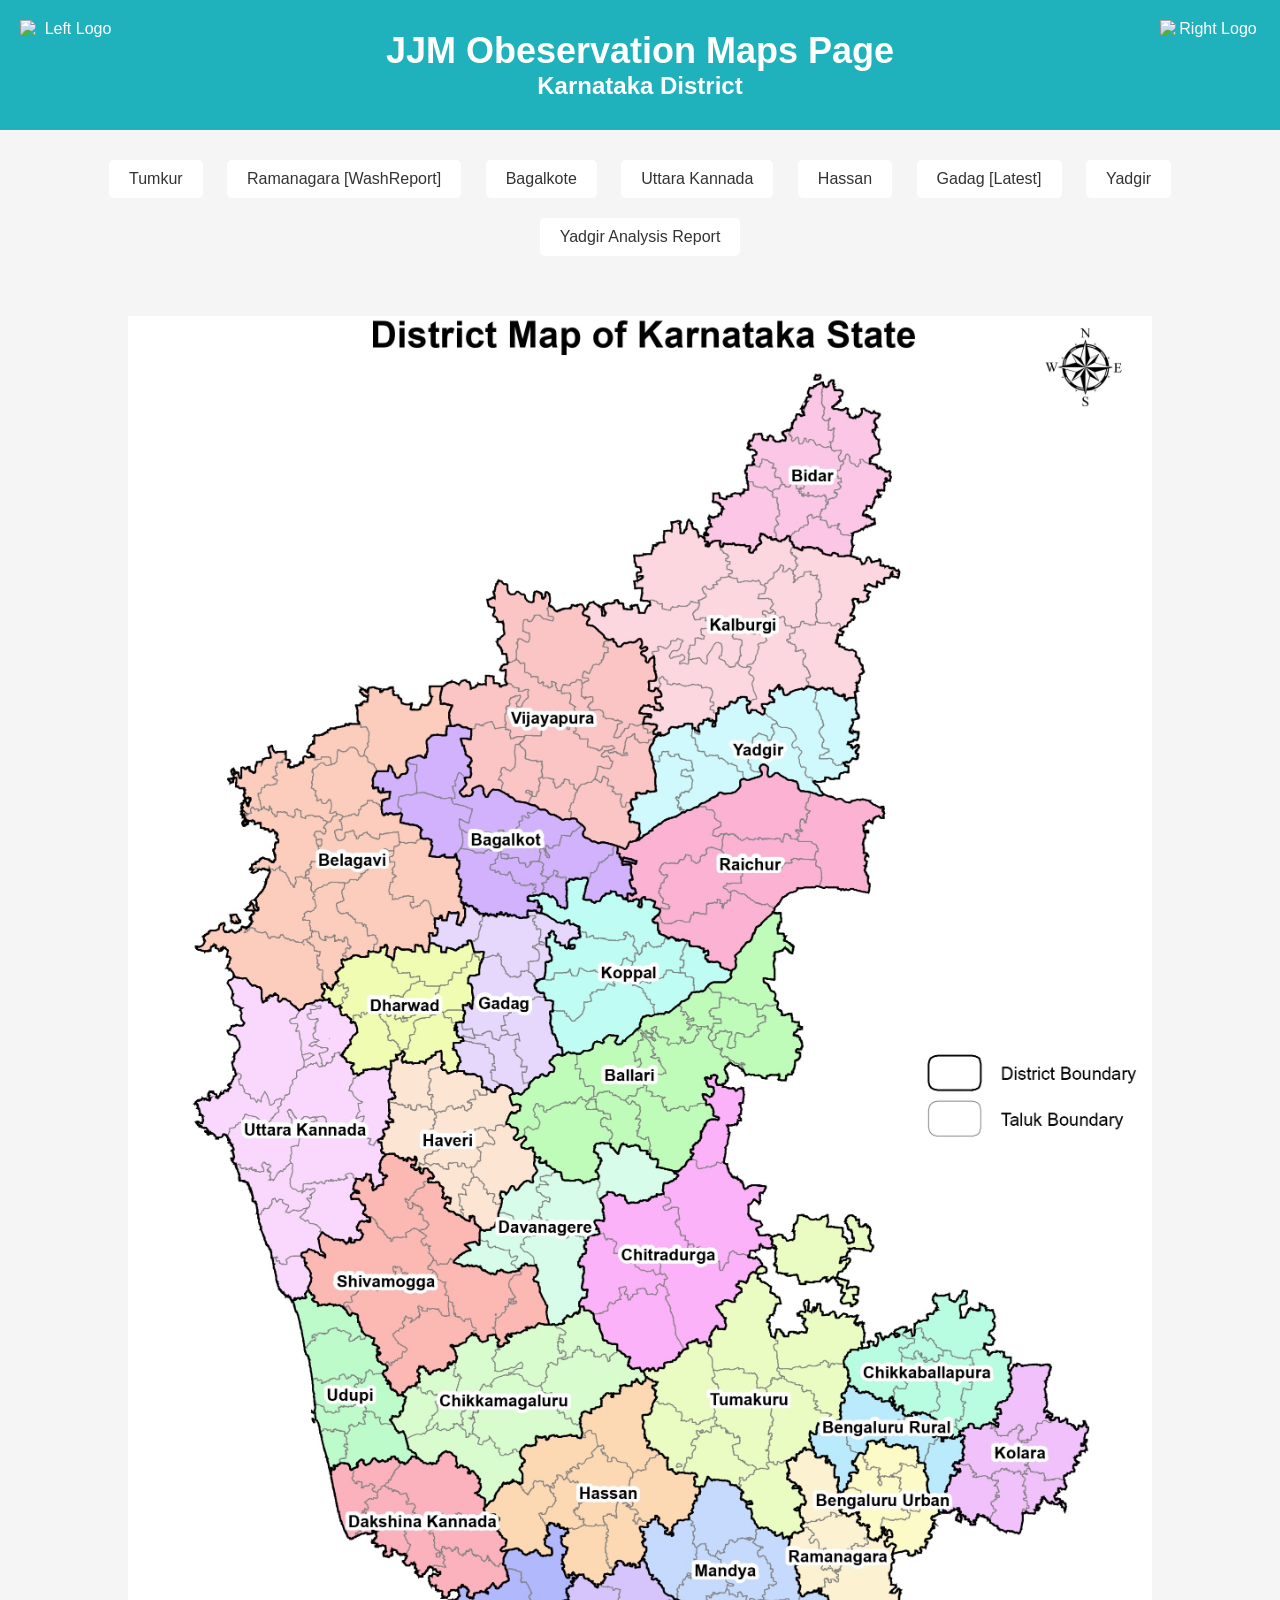
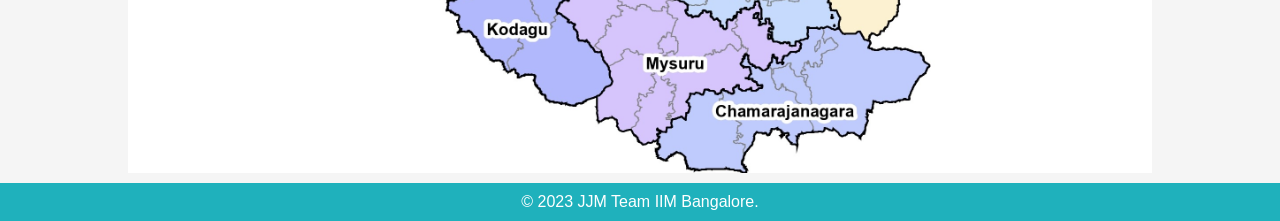
==== index.html @ 211b129e "jjm dashboard" ====
<!DOCTYPE html>
<html lang="en">
<head>
    <meta charset="UTF-8">
    <meta name="viewport" content="width=device-width, initial-scale=1.0">
    <title>JJM-Obeservation Maps Page</title>
    <style>
        body {
            font-family: Arial, sans-serif;
            background-color: #f5f5f5;
            margin: 0;
            padding: 0;
        }

        header {
            background-color: #1fb1bc;
            color: #fff;
            text-align: center;
            padding: 30px;
            position: relative;
        }

        h1 {
            font-size: 36px;
            margin: 0;
        }

        h2 {
            font-size: 24px;
            margin: 0;
        }

        .logo-left {
            position: absolute;
            top: 20px;
            left: 20px;
            width: 100px; /* Set a fixed width for the left logo */
            height: auto; /* Maintain aspect ratio */
        }

        .logo-right {
            position: absolute;
            top: 20px;
            right: 20px;
            width: 100px; /* Set a fixed width for the right logo */
            height: auto; /* Maintain aspect ratio */
        }

        .district-links {
            text-align: center;
            margin-top: 20px;
        }

        .district-links a {
            text-decoration: none;
            color: #333;
            background-color: #fff;
            padding: 10px 20px;
            border-radius: 5px;
            margin: 10px;
            display: inline-block;
            transition: background-color 0.3s ease, color 0.3s ease;
        }

        .district-links a:hover {
            background-color: #333;
            color: #fff;
        }

        .map-image {
            text-align: center;
            margin-top: 50px;
        }

        .map-image img {
            max-width: 80%; /* Adjust the percentage to your preference */
            height: auto;
            display: block; /* Ensure the image is displayed as a block element */
            margin: 0 auto; /* Center the image horizontally */
        }
        footer {
            background-color: #1fb1bc;
            color: #fff;
            text-align: center;
            padding: 10px 0;
            margin-top: 10px;
            position: relative;
            bottom: 0;
            width: 100%;
        }

    </style>
</head>
<body>
    <header>
        <img src="https://jaljeevanmission.gov.in//themes/edutheme/images/jjm_new_logo.svg" alt="Left Logo" class="logo-left">
        <h1>JJM Obeservation Maps Page</h1>
        <h2>Karnataka District</h2>
        <img src="https://www.iimb.ac.in/sites/default/files/inline-images/IIMB_50_YEARS_LOGO.png" alt="Right Logo" class="logo-right">
    </header>
    <div class="district-links">
        <a href="Tumkur.html" target="_blank">Tumkur</a>
        <a href="Ramanagar.html" target="_blank">Ramanagara [WashReport]</a>
        <a href="Bagalkote.html" target="_blank">Bagalkote</a>
        <a href="Uttara Kannada.html" target="_blank">Uttara Kannada</a>
        <a href="Hassan.html" target="_blank">Hassan</a>
        <a href="Gadag.html" target="_blank">Gadag [Latest]</a>
        <a href="Yadgir.html" target="_blank">Yadgir</a>
        <a href="https://yadgir-analysis.netlify.app/" target="_blank">Yadgir Analysis Report</a>
    </div>
    
    <!-- <div class="map-image">
        <img src="karnataka_districts.jpg" alt="Observation Map">
    </div> -->
    <div class="map-image">
        <!-- Define the image with a usemap attribute -->
        <img src="karnataka_districts.jpg" alt="Observation Map" usemap="#district-map">
        <!-- Define the image map -->
        <map name="district-map">
            <!-- Define clickable areas for each district -->
            <area shape="poly" coords="100,50,200,100,150,200,50,200,0,100" href="Tumkur.html" alt="Tumkur">
            <!-- Define more areas for other districts as needed -->
        </map>
    </div>
    <footer>
        &copy; 2023 JJM Team IIM Bangalore.
    </footer>
</body>
</html>
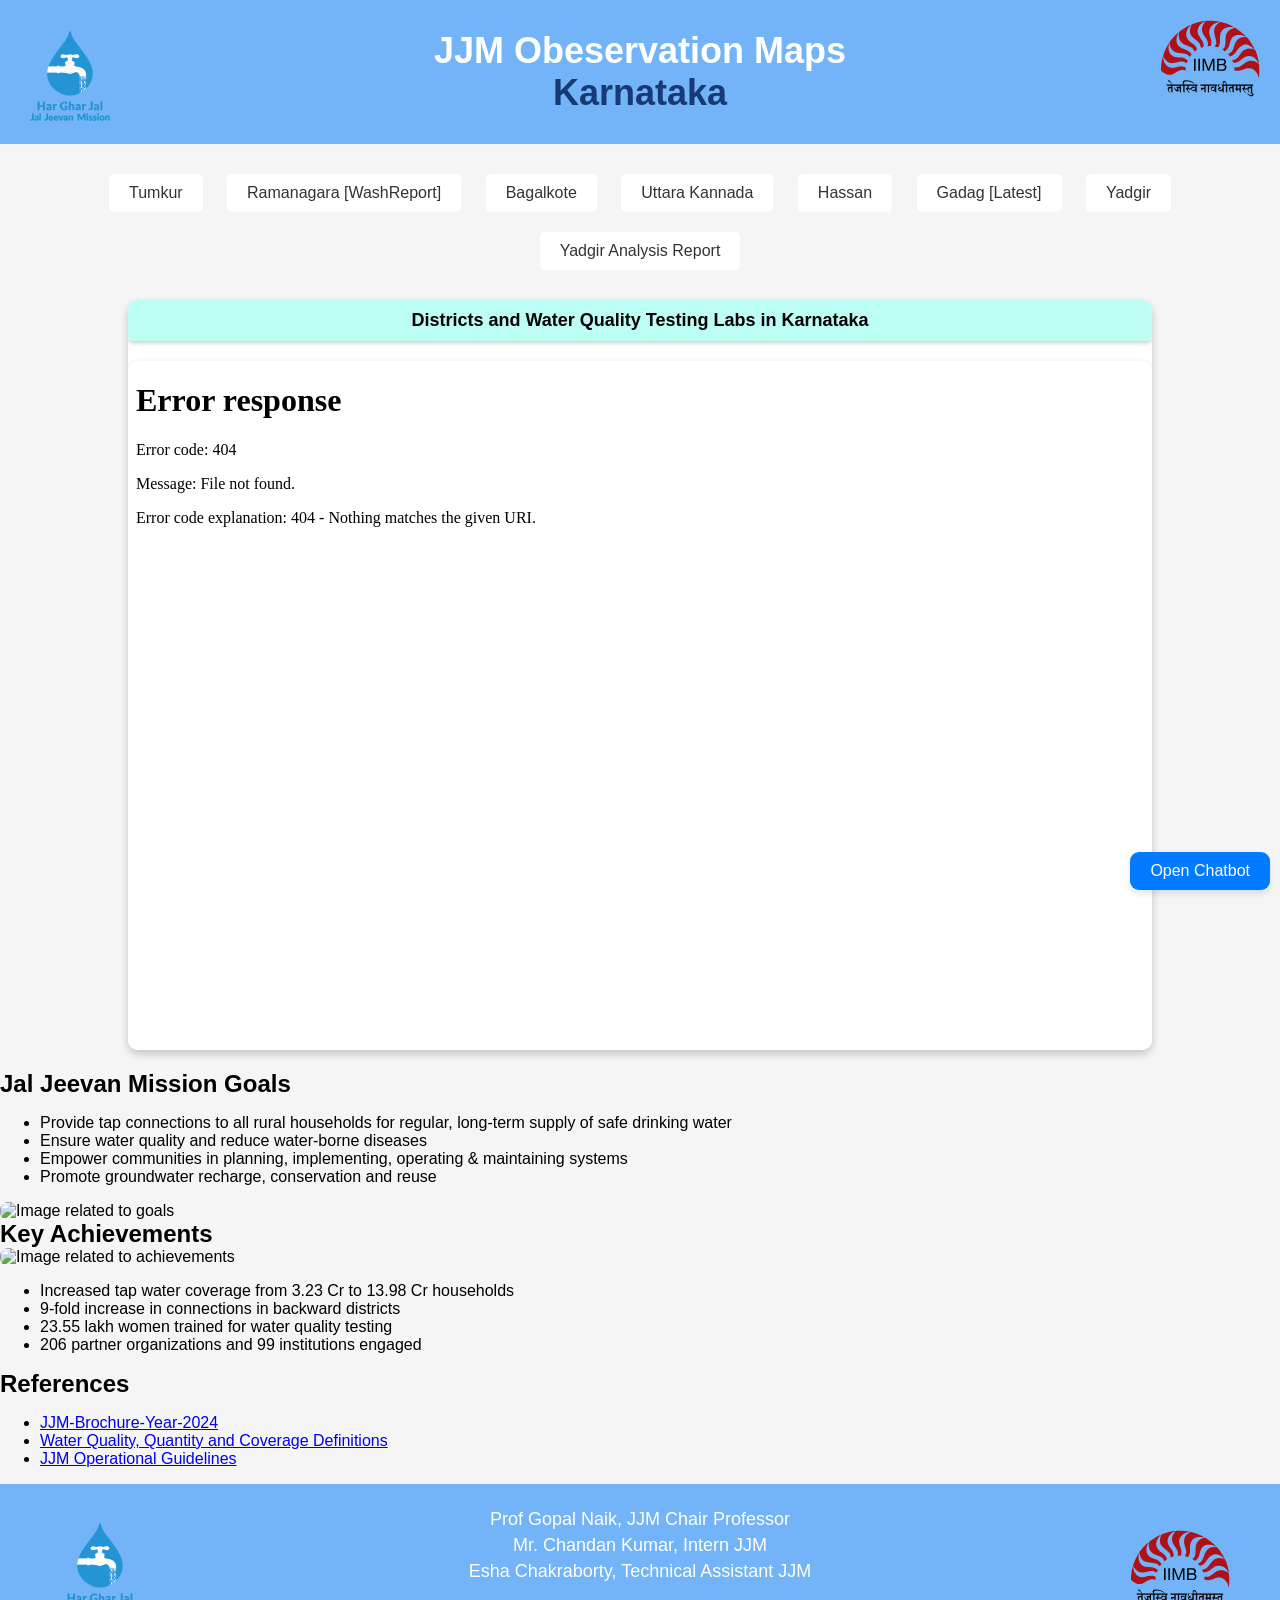
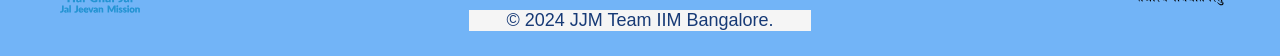
==== commit 81c5cdc1: "updated homepage design" ====
--- a/index.html
+++ b/index.html
@@ -1,129 +1,139 @@
 <!DOCTYPE html>
 <html lang="en">
-<head>
-    <meta charset="UTF-8">
-    <meta name="viewport" content="width=device-width, initial-scale=1.0">
-    <title>JJM-Obeservation Maps Page</title>
-    <style>
-        body {
-            font-family: Arial, sans-serif;
-            background-color: #f5f5f5;
-            margin: 0;
-            padding: 0;
-        }
-
-        header {
-            background-color: #1fb1bc;
-            color: #fff;
-            text-align: center;
-            padding: 30px;
-            position: relative;
-        }
-
-        h1 {
-            font-size: 36px;
-            margin: 0;
-        }
-
-        h2 {
-            font-size: 24px;
-            margin: 0;
-        }
-
-        .logo-left {
-            position: absolute;
-            top: 20px;
-            left: 20px;
-            width: 100px; /* Set a fixed width for the left logo */
-            height: auto; /* Maintain aspect ratio */
-        }
-
-        .logo-right {
-            position: absolute;
-            top: 20px;
-            right: 20px;
-            width: 100px; /* Set a fixed width for the right logo */
-            height: auto; /* Maintain aspect ratio */
-        }
-
-        .district-links {
-            text-align: center;
-            margin-top: 20px;
-        }
-
-        .district-links a {
-            text-decoration: none;
-            color: #333;
-            background-color: #fff;
-            padding: 10px 20px;
-            border-radius: 5px;
-            margin: 10px;
-            display: inline-block;
-            transition: background-color 0.3s ease, color 0.3s ease;
-        }
-
-        .district-links a:hover {
-            background-color: #333;
-            color: #fff;
-        }
-
-        .map-image {
-            text-align: center;
-            margin-top: 50px;
-        }
-
-        .map-image img {
-            max-width: 80%; /* Adjust the percentage to your preference */
-            height: auto;
-            display: block; /* Ensure the image is displayed as a block element */
-            margin: 0 auto; /* Center the image horizontally */
-        }
-        footer {
-            background-color: #1fb1bc;
-            color: #fff;
-            text-align: center;
-            padding: 10px 0;
-            margin-top: 10px;
-            position: relative;
-            bottom: 0;
-            width: 100%;
-        }
-
-    </style>
-</head>
-<body>
+  <head>
+    <meta charset="UTF-8" />
+    <meta name="viewport" content="width=device-width, initial-scale=1.0" />
+    <title>JJM Landing Page</title>
+    <link rel="stylesheet" href="style.css" />
+    <link
+      rel="shortcut icon"
+      href="./images/Logo/favicon.ico"
+      type="image/x-icon"
+    />
+  </head>
+  <body>
     <header>
-        <img src="https://jaljeevanmission.gov.in//themes/edutheme/images/jjm_new_logo.svg" alt="Left Logo" class="logo-left">
-        <h1>JJM Obeservation Maps Page</h1>
-        <h2>Karnataka District</h2>
-        <img src="https://www.iimb.ac.in/sites/default/files/inline-images/IIMB_50_YEARS_LOGO.png" alt="Right Logo" class="logo-right">
+      <img
+        src="Logo/jjm_new_logo.svg"
+        alt="Left Logo"
+        class="logo-left"
+      />
+      <h1>JJM Obeservation Maps</h1>
+      <h1 style="color: #173a76;">Karnataka</h2>
+      <img
+        src="Logo/IIM_Bangalore_Logo.svg"
+        alt="Right Logo"
+        class="logo-right"
+      />
     </header>
     <div class="district-links">
-        <a href="Tumkur.html" target="_blank">Tumkur</a>
-        <a href="Ramanagar.html" target="_blank">Ramanagara [WashReport]</a>
-        <a href="Bagalkote.html" target="_blank">Bagalkote</a>
-        <a href="Uttara Kannada.html" target="_blank">Uttara Kannada</a>
-        <a href="Hassan.html" target="_blank">Hassan</a>
-        <a href="Gadag.html" target="_blank">Gadag [Latest]</a>
-        <a href="Yadgir.html" target="_blank">Yadgir</a>
-        <a href="https://yadgir-analysis.netlify.app/" target="_blank">Yadgir Analysis Report</a>
+      <a href="Tumkur.html" target="_blank">Tumkur</a>
+      <a href="Ramanagar.html" target="_blank">Ramanagara [WashReport]</a>
+      <a href="Bagalkote.html" target="_blank">Bagalkote</a>
+      <a href="Uttara Kannada.html" target="_blank">Uttara Kannada</a>
+      <a href="Hassan.html" target="_blank">Hassan</a>
+      <a href="Gadag.html" target="_blank">Gadag [Latest]</a>
+      <a href="Yadgir.html" target="_blank">Yadgir</a>
+      <a href="https://yadgir-analysis.netlify.app/" target="_blank"
+        >Yadgir Analysis Report</a
+      >
     </div>
+
+    <!-- MAP -->
+    <div class="map-container">
+      <div class="map-title">Districts and Water Quality Testing Labs in Karnataka</div>
+      <div class="map-containerrr">
+        <iframe src="Index_Karnataka.html" frameborder="0"></iframe>
+      </div>
+    </div>
+
+    <section>
+      <h2>Jal Jeevan Mission Goals</h2>
+        <div class="goals-content">
+          <ul>
+            <li>
+              Provide tap connections to all rural households for regular,
+              long-term supply of safe drinking water
+            </li>
+            <li>Ensure water quality and reduce water-borne diseases</li>
+            <li>
+              Empower communities in planning, implementing, operating &
+              maintaining systems
+            </li>
+            <li>Promote groundwater recharge, conservation and reuse</li>
+          </ul>
+          <img
+            src="./images/goals.jpg"
+            alt="Image related to goals"
+            class="goals-image"
+          />
+        </div>
+    </section>
+    <section>
+      <h2>Key Achievements</h2>
+        <div class="achievements-content">
+          <img
+            src="./images/achievements.jpg"
+            alt="Image related to achievements"
+            class="achievements-image"
+          />
+          <ul>
+            <li>Increased tap water coverage from 3.23 Cr to 13.98 Cr households</li>
+            <li>9-fold increase in connections in backward districts</li>
+            <li>23.55 lakh women trained for water quality testing</li>
+            <li>206 partner organizations and 99 institutions engaged</li>
+          </ul>
+        </div>
+    </section>
+    <section>
+      <h2>References</h2>
+        <ul>
+          <li>
+            <a href="https://jaljeevanmission.gov.in/sites/default/files/publication_and_reports/JJM-Brochure-Year-2024.pdf" target="_blank"
+              >JJM-Brochure-Year-2024</a>
+          </li>
+          <li>
+            <a href="https://jaljeevanmission.gov.in/sites/default/files/guideline/WQMS-Framework.pdf" target="_blank"
+              >Water Quality, Quantity and Coverage Definitions</a>
+          </li>
+          <li>
+            <a href="https://jalshakti-ddws.gov.in/sites/default/files/JJM_Operational_Guidelines.pdf" target="_blank"
+              >JJM Operational Guidelines</a>
+          </li>
+        </ul>
+    </section>
+
     
-    <!-- <div class="map-image">
-        <img src="karnataka_districts.jpg" alt="Observation Map">
-    </div> -->
-    <div class="map-image">
-        <!-- Define the image with a usemap attribute -->
-        <img src="karnataka_districts.jpg" alt="Observation Map" usemap="#district-map">
-        <!-- Define the image map -->
-        <map name="district-map">
-            <!-- Define clickable areas for each district -->
-            <area shape="poly" coords="100,50,200,100,150,200,50,200,0,100" href="Tumkur.html" alt="Tumkur">
-            <!-- Define more areas for other districts as needed -->
-        </map>
-    </div>
-    <footer>
-        &copy; 2023 JJM Team IIM Bangalore.
+    <!-- EMBEDDING STREAMLIT APP -->
+    <button id="toggle-streamlit">Open Chatbot</button>
+    <iframe
+    id="streamlit-container"
+    src="https://jjm-chatbot.streamlit.app/?embed=true&embed_options=light_theme&embed_options=hide_loading_screen"
+    style="height: 500px; width: 40%; border: 2px; border-color: blue;"
+    ></iframe>
+    <script src="script.js"></script>
+
+
+    <!-- footer -->
+    <footer class="footer">
+      <div class="footer-left">
+        <img src="Logo/jjm_new_logo.svg" alt="JJM Logo" />
+      </div>
+      <div class="footer-center">
+        <p>Prof Gopal Naik, JJM Chair Professor</p>
+        <p>Mr. Chandan Kumar, Intern JJM</p>
+        <p>Esha Chakraborty, Technical Assistant JJM</p>
+        <br>
+        <p style="background-color: whitesmoke; color: #173a76;">&copy; 2024 JJM Team IIM Bangalore.</p>
+      </div>
+
+      <div class="footer-right">
+        <img
+          src="Logo/IIM_Bangalore_Logo.svg"
+          alt="IIM Bangalore Logo"
+        />
+      </div>
     </footer>
-</body>
+    
+  </body>
 </html>
--- a/style.css
+++ b/style.css
@@ -0,0 +1,207 @@
+body {
+  font-family: Arial, sans-serif;
+  background-color: #f5f5f5;
+  margin: 0;
+  padding: 0;
+}
+
+header {
+  background-color: #5eaaf7dd;
+  color: #fff;
+  text-align: center;
+  padding: 30px;
+  position: relative;
+}
+
+h1 {
+  font-size: 36px;
+  margin: 0;
+}
+
+h2 {
+  font-size: 24px;
+  margin: 0;
+}
+
+.logo-left {
+  position: absolute;
+  top: 20px;
+  left: 20px;
+  width: 100px; /* Set a fixed width for the left logo */
+  height: auto; /* Maintain aspect ratio */
+}
+
+.logo-right {
+  position: absolute;
+  top: 20px;
+  right: 20px;
+  width: 100px; /* Set a fixed width for the right logo */
+  height: auto; /* Maintain aspect ratio */
+}
+
+.district-links {
+  text-align: center;
+  margin-top: 20px;
+}
+
+.district-links a {
+  text-decoration: none;
+  color: #333;
+  background-color: #fff;
+  padding: 10px 20px;
+  border-radius: 5px;
+  margin: 10px;
+  display: inline-block;
+  transition: background-color 0.3s ease, color 0.3s ease;
+}
+
+.district-links a:hover {
+  background-color: #333;
+  color: #fff;
+}
+
+.map-image {
+  text-align: center;
+  margin-top: 50px;
+}
+
+.map-image img {
+  max-width: 80%; /* Adjust the percentage to your preference */
+  height: auto;
+  display: block; /* Ensure the image is displayed as a block element */
+  margin: 0 auto; /* Center the image horizontally */
+}
+
+/* Footer */
+.footer {
+  display: flex;
+  justify-content: space-between;
+  align-items: center;
+  background-color: #5eaaf7dd;
+  color: #fff;
+  padding: 20px 50px;
+}
+
+.footer img {
+  width: 100px;
+  height: auto;
+}
+
+.footer .footer-center {
+  text-align: center;
+}
+
+.footer .footer-center p {
+  margin: 5px 0;
+  font-size: 18px;
+}
+
+.references ul {
+  list-style-type: decimal; /* Use decimal for numbered list */
+  padding-left: 20px; /* Add padding for proper alignment */
+  margin: 0;
+}
+
+.references li {
+  margin-bottom: 10px; /* Add space between list items */
+  line-height: 1.6;
+}
+/* Add these styles to your existing CSS */
+
+/* Ensure the images don't overflow */
+
+.overview-image {
+  max-width: 50%;
+  height: 83vh;
+  border-radius: 8px;
+}
+
+.goals-image,
+.achievements-image {
+  max-width: 50%;
+  height: 50vh;
+  border-radius: 8px;
+}
+
+
+
+.map-container {
+  width: 80%;
+  height: 750px;
+  box-shadow: 0 4px 8px rgba(0, 0, 0, 0.2);
+  border-radius: 10px;
+  overflow: hidden;
+  position: relative;
+  background: white;
+  margin-left: 10%;
+  margin-right: 10%;
+  margin-top: 20px;
+  margin-bottom: 20px;
+}
+.map-containerrr {
+  width: 100%;
+  height: 750px;
+  box-shadow: 0 4px 8px rgba(0, 0, 0, 0.2);
+  border-radius: 10px;
+  overflow: hidden;
+  position: relative;
+  background: white;
+  margin-top: 20px;
+  margin-bottom: 20px;
+}
+.map-container iframe {
+  width: 100%;
+  height: 100%;
+  border: none;
+}
+.map-title {
+  position: relative;
+  text-align: center;
+  background-color: #b2fef3dd;
+  padding: 10px;
+  border-radius: 5px;
+  box-shadow: 0 2px 4px rgba(0, 0, 0, 0.2);
+  font-size: 18px;
+  font-weight: bold;
+}
+
+/* streamlit stylings */
+/* Style the toggle button */
+#toggle-streamlit {
+  position: fixed;
+  bottom: 10px;
+  right: 10px;
+  padding: 10px 20px;
+  font-size: 16px;
+  color: white;
+  background-color: #007bff;
+  border: none;
+  border-radius: 9px;
+  cursor: pointer;
+  box-shadow: 0 4px 6px rgba(0, 0, 0, 0.1);
+  z-index: 1000; /* Ensure the button is above other elements */
+  transition: background-color 0.3s ease;
+}
+
+#toggle-streamlit:hover {
+  background-color: #0056b3;
+}
+
+/* Container for the iframe */
+#streamlit-container {
+  position: fixed;
+  bottom: 0;
+  right: 0;
+  width: 100%;
+  height: 0;
+  border: none;
+  transition: height 0.3s ease;
+  z-index: 999; /* Ensure the container is below the button */
+}
+
+/* Style the iframe */
+#streamlit-iframe {
+  width: 100%;
+  height: 100%;
+  border: none;
+}
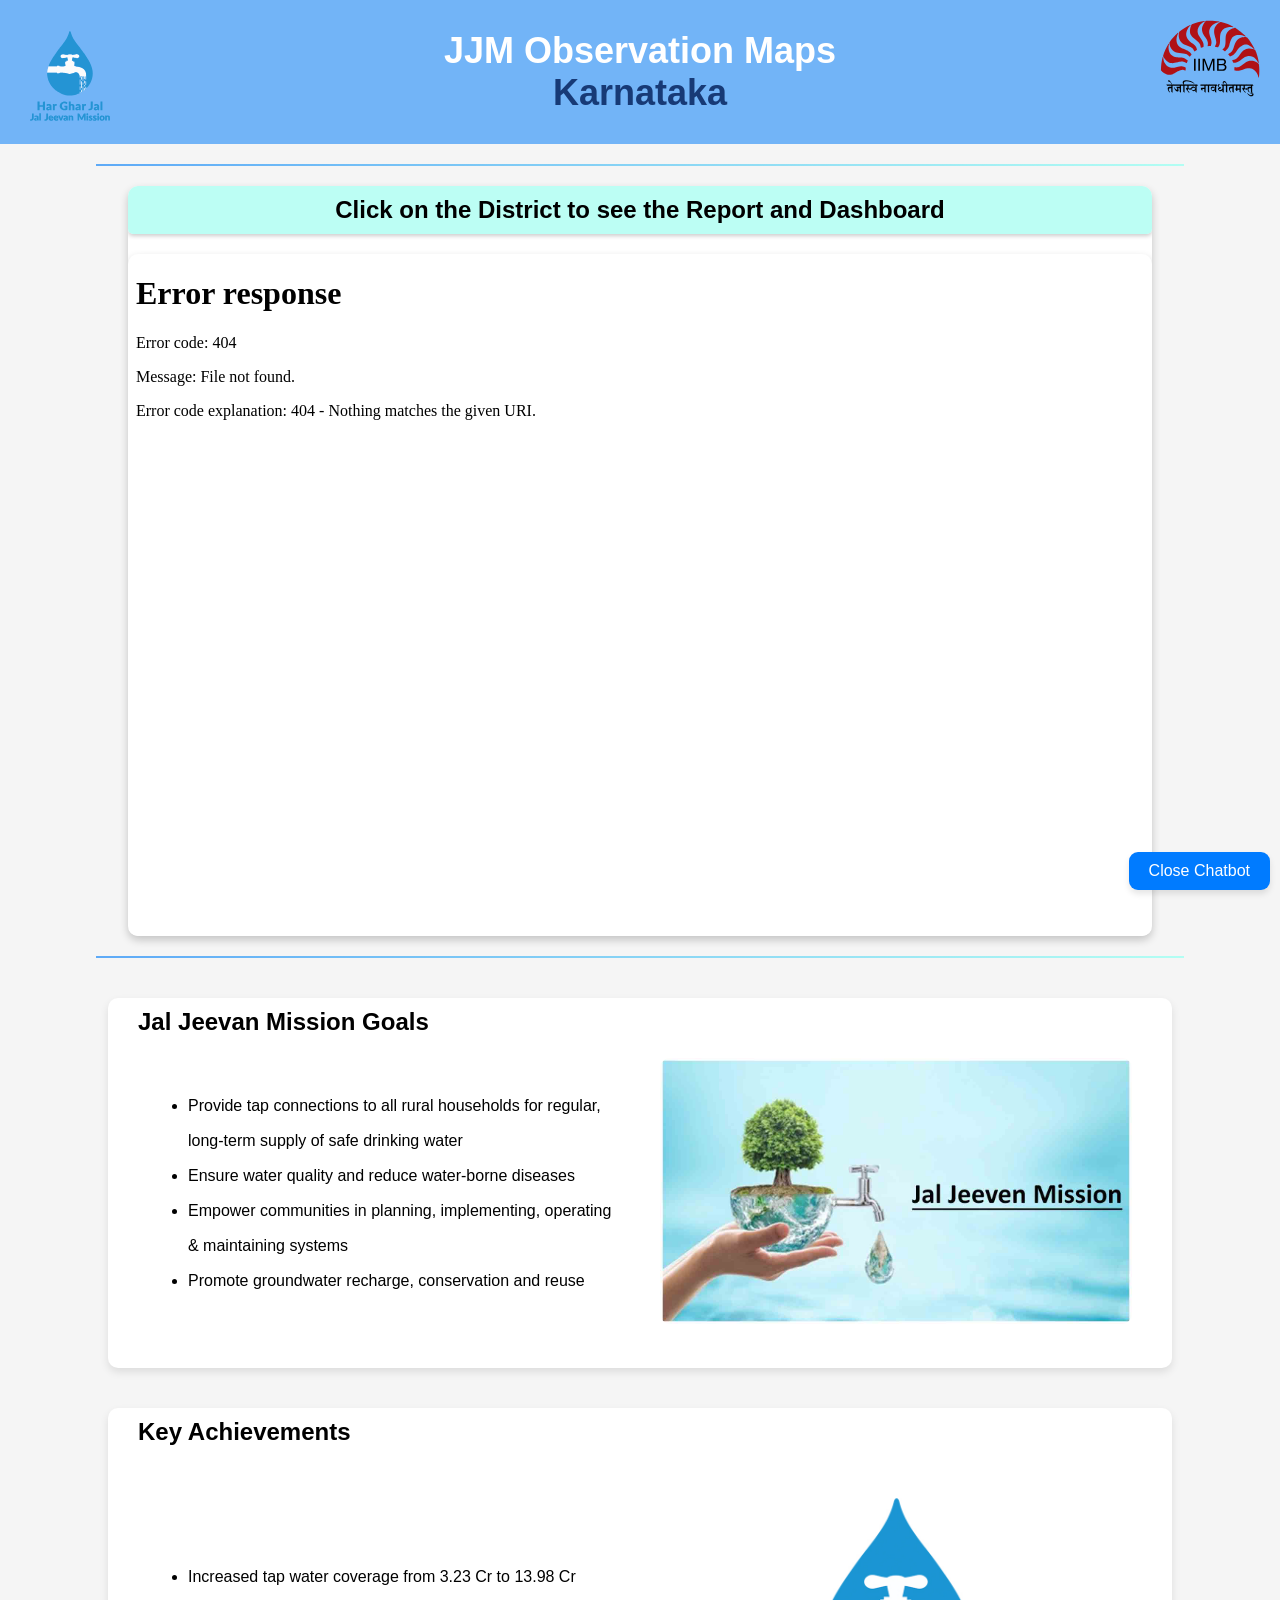
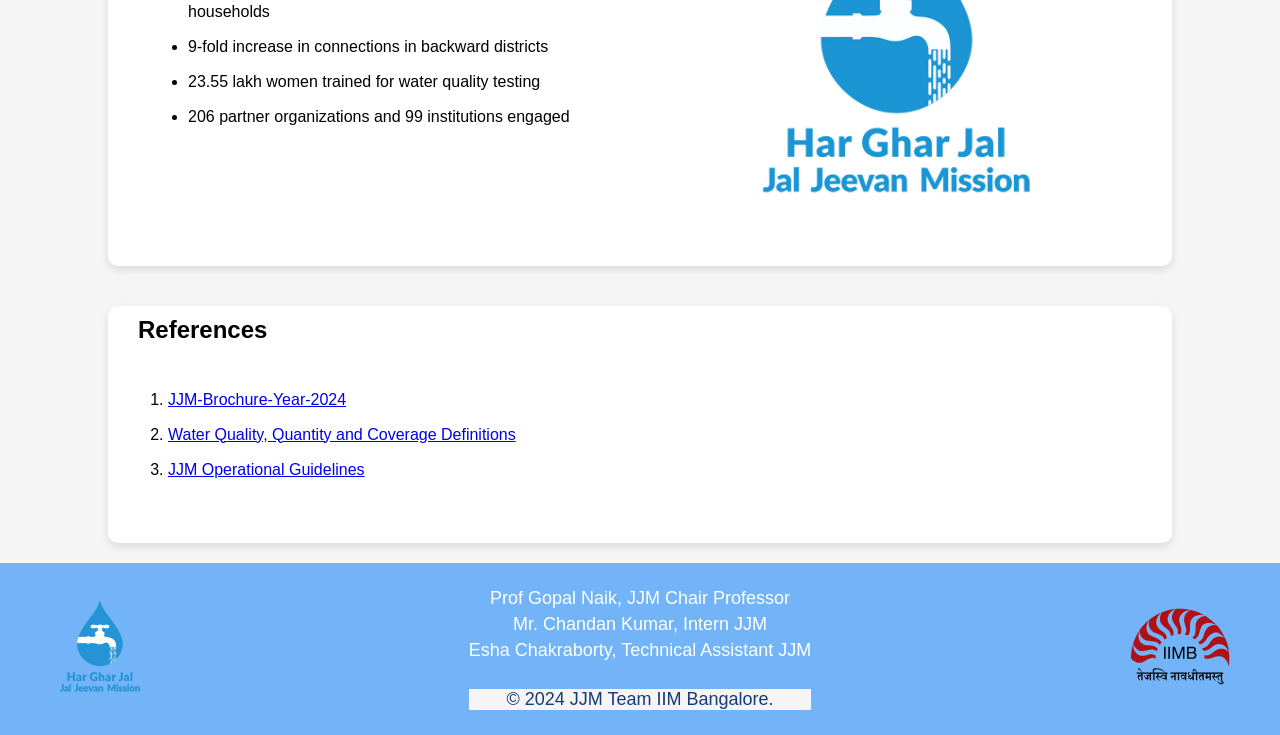
==== commit 8e3a7fb7: "Added Animation remove button" ====
--- a/index.html
+++ b/index.html
@@ -7,26 +7,27 @@
     <link rel="stylesheet" href="style.css" />
     <link
       rel="shortcut icon"
-      href="./images/Logo/favicon.ico"
+      href="./Images/Logo/favicon.ico"
       type="image/x-icon"
     />
+    <link href="https://unpkg.com/aos@2.3.1/dist/aos.css" rel="stylesheet" />
   </head>
   <body>
     <header>
       <img
-        src="Logo/jjm_new_logo.svg"
+        src="./Images/Logo/jjm_new_logo.svg"
         alt="Left Logo"
         class="logo-left"
       />
-      <h1>JJM Obeservation Maps</h1>
-      <h1 style="color: #173a76;">Karnataka</h2>
+      <h1>JJM Observation Maps</h1>
+      <h1 style="color: #173a76">Karnataka</h1>
       <img
-        src="Logo/IIM_Bangalore_Logo.svg"
+        src="./Images/Logo/IIM_Bangalore_Logo.svg"
         alt="Right Logo"
         class="logo-right"
       />
     </header>
-    <div class="district-links">
+    <!-- <div class="district-links">
       <a href="Tumkur.html" target="_blank">Tumkur</a>
       <a href="Ramanagar.html" target="_blank">Ramanagara [WashReport]</a>
       <a href="Bagalkote.html" target="_blank">Bagalkote</a>
@@ -37,103 +38,140 @@
       <a href="https://yadgir-analysis.netlify.app/" target="_blank"
         >Yadgir Analysis Report</a
       >
-    </div>
+    </div> -->
+    <hr />
 
     <!-- MAP -->
     <div class="map-container">
-      <div class="map-title">Districts and Water Quality Testing Labs in Karnataka</div>
+      <div class="map-title">
+        Click on the District to see the Report and Dashboard
+      </div>
       <div class="map-containerrr">
         <iframe src="Index_Karnataka.html" frameborder="0"></iframe>
       </div>
     </div>
+    <hr />
 
-    <section>
-      <h2>Jal Jeevan Mission Goals</h2>
-        <div class="goals-content">
-          <ul>
-            <li>
-              Provide tap connections to all rural households for regular,
-              long-term supply of safe drinking water
-            </li>
-            <li>Ensure water quality and reduce water-borne diseases</li>
-            <li>
-              Empower communities in planning, implementing, operating &
-              maintaining systems
-            </li>
-            <li>Promote groundwater recharge, conservation and reuse</li>
-          </ul>
-          <img
-            src="./images/goals.jpg"
-            alt="Image related to goals"
-            class="goals-image"
-          />
-        </div>
-    </section>
-    <section>
-      <h2>Key Achievements</h2>
-        <div class="achievements-content">
-          <img
-            src="./images/achievements.jpg"
-            alt="Image related to achievements"
-            class="achievements-image"
-          />
-          <ul>
-            <li>Increased tap water coverage from 3.23 Cr to 13.98 Cr households</li>
-            <li>9-fold increase in connections in backward districts</li>
-            <li>23.55 lakh women trained for water quality testing</li>
-            <li>206 partner organizations and 99 institutions engaged</li>
-          </ul>
-        </div>
-    </section>
-    <section>
-      <h2>References</h2>
+    <section
+      class="content-section"
+      data-aos="fade-left"
+      data-aos-offset="300"
+      data-aos-duration="1000"
+      data-aos-easing="ease-in-out"
+      data-aos="fade-up"
+      data-aos-anchor-placement="center-bottom"
+    >
+      <h2 class="section-heading">Jal Jeevan Mission Goals</h2>
+      <div class="content-text">
         <ul>
           <li>
-            <a href="https://jaljeevanmission.gov.in/sites/default/files/publication_and_reports/JJM-Brochure-Year-2024.pdf" target="_blank"
-              >JJM-Brochure-Year-2024</a>
+            Provide tap connections to all rural households for regular,
+            long-term supply of safe drinking water
+          </li>
+          <li>Ensure water quality and reduce water-borne diseases</li>
+          <li>
+            Empower communities in planning, implementing, operating &
+            maintaining systems
+          </li>
+          <li>Promote groundwater recharge, conservation and reuse</li>
+        </ul>
+      </div>
+      <div class="content-image">
+        <img src="./Images/Bg/goals.jpg" alt="Image related to goals" />
+      </div>
+    </section>
+
+    <section
+      class="content-section"
+      data-aos="fade-right"
+      data-aos-offset="300"
+      data-aos-duration="1000"
+      data-aos-easing="ease-in-out"
+      data-aos="fade-up"
+      data-aos-anchor-placement="center-bottom"
+    >
+      <h2 class="section-heading">Key Achievements</h2>
+      <div class="content-text">
+        <ul>
+          <li>
+            Increased tap water coverage from 3.23 Cr to 13.98 Cr households
+          </li>
+          <li>9-fold increase in connections in backward districts</li>
+          <li>23.55 lakh women trained for water quality testing</li>
+          <li>206 partner organizations and 99 institutions engaged</li>
+        </ul>
+      </div>
+      <div class="content-image">
+        <img
+          src="./Images/Bg/achievements.jpg"
+          alt="Image related to achievements"
+          class="achievements-image"
+        />
+      </div>
+    </section>
+
+    <section class="content-section">
+      <h2 class="section-heading">References</h2>
+      <div class="content-text">
+        <ul class="references-list">
+          <li>
+            <a
+              href="https://jaljeevanmission.gov.in/sites/default/files/publication_and_reports/JJM-Brochure-Year-2024.pdf"
+              target="_blank"
+              >JJM-Brochure-Year-2024</a
+            >
           </li>
           <li>
-            <a href="https://jaljeevanmission.gov.in/sites/default/files/guideline/WQMS-Framework.pdf" target="_blank"
-              >Water Quality, Quantity and Coverage Definitions</a>
+            <a
+              href="https://jaljeevanmission.gov.in/sites/default/files/guideline/WQMS-Framework.pdf"
+              target="_blank"
+              >Water Quality, Quantity and Coverage Definitions</a
+            >
           </li>
           <li>
-            <a href="https://jalshakti-ddws.gov.in/sites/default/files/JJM_Operational_Guidelines.pdf" target="_blank"
-              >JJM Operational Guidelines</a>
+            <a
+              href="https://jalshakti-ddws.gov.in/sites/default/files/JJM_Operational_Guidelines.pdf"
+              target="_blank"
+              >JJM Operational Guidelines</a
+            >
           </li>
         </ul>
+      </div>
     </section>
 
-    
     <!-- EMBEDDING STREAMLIT APP -->
-    <button id="toggle-streamlit">Open Chatbot</button>
+    <button id="toggle-streamlit">Close Chatbot</button>
     <iframe
-    id="streamlit-container"
-    src="https://jjm-chatbot.streamlit.app/?embed=true&embed_options=light_theme&embed_options=hide_loading_screen"
-    style="height: 500px; width: 40%; border: 2px; border-color: blue;"
+      id="streamlit-container"
+      src="https://jjm-chatbot.streamlit.app/?embed=true&embed_options=light_theme&embed_options=hide_loading_screen"
+      style="height: 500px; width: 40%; border: 2px; border-color: blue"
     ></iframe>
     <script src="script.js"></script>
-
+    <script src="https://unpkg.com/aos@2.3.1/dist/aos.js"></script>
+    <script>
+      AOS.init();
+    </script>
 
     <!-- footer -->
     <footer class="footer">
       <div class="footer-left">
-        <img src="Logo/jjm_new_logo.svg" alt="JJM Logo" />
+        <img src="./Images/Logo/jjm_new_logo.svg" alt="JJM Logo" />
       </div>
       <div class="footer-center">
         <p>Prof Gopal Naik, JJM Chair Professor</p>
         <p>Mr. Chandan Kumar, Intern JJM</p>
         <p>Esha Chakraborty, Technical Assistant JJM</p>
-        <br>
-        <p style="background-color: whitesmoke; color: #173a76;">&copy; 2024 JJM Team IIM Bangalore.</p>
+        <br />
+        <p style="background-color: whitesmoke; color: #173a76">
+          &copy; 2024 JJM Team IIM Bangalore.
+        </p>
       </div>
-
       <div class="footer-right">
         <img
-          src="Logo/IIM_Bangalore_Logo.svg"
+          src="./Images/Logo/IIM_Bangalore_Logo.svg"
           alt="IIM Bangalore Logo"
         />
       </div>
     </footer>
-    
   </body>
 </html>
--- a/style.css
+++ b/style.css
@@ -60,56 +60,7 @@
   color: #fff;
 }
 
-.map-image {
-  text-align: center;
-  margin-top: 50px;
-}
-
-.map-image img {
-  max-width: 80%; /* Adjust the percentage to your preference */
-  height: auto;
-  display: block; /* Ensure the image is displayed as a block element */
-  margin: 0 auto; /* Center the image horizontally */
-}
-
-/* Footer */
-.footer {
-  display: flex;
-  justify-content: space-between;
-  align-items: center;
-  background-color: #5eaaf7dd;
-  color: #fff;
-  padding: 20px 50px;
-}
-
-.footer img {
-  width: 100px;
-  height: auto;
-}
-
-.footer .footer-center {
-  text-align: center;
-}
-
-.footer .footer-center p {
-  margin: 5px 0;
-  font-size: 18px;
-}
-
-.references ul {
-  list-style-type: decimal; /* Use decimal for numbered list */
-  padding-left: 20px; /* Add padding for proper alignment */
-  margin: 0;
-}
-
-.references li {
-  margin-bottom: 10px; /* Add space between list items */
-  line-height: 1.6;
-}
-/* Add these styles to your existing CSS */
-
 /* Ensure the images don't overflow */
-
 .overview-image {
   max-width: 50%;
   height: 83vh;
@@ -118,12 +69,10 @@
 
 .goals-image,
 .achievements-image {
-  max-width: 50%;
-  height: 50vh;
-  border-radius: 8px;
-}
-
-
+  width: 100%;
+  height: auto;
+  border-radius: 10px;
+}
 
 .map-container {
   width: 80%;
@@ -138,6 +87,7 @@
   margin-top: 20px;
   margin-bottom: 20px;
 }
+
 .map-containerrr {
   width: 100%;
   height: 750px;
@@ -149,23 +99,64 @@
   margin-top: 20px;
   margin-bottom: 20px;
 }
+
 .map-container iframe {
   width: 100%;
   height: 100%;
   border: none;
 }
+
 .map-title {
-  position: relative;
   text-align: center;
   background-color: #b2fef3dd;
   padding: 10px;
   border-radius: 5px;
   box-shadow: 0 2px 4px rgba(0, 0, 0, 0.2);
-  font-size: 18px;
+  font-size: 24px;
   font-weight: bold;
 }
 
-/* streamlit stylings */
+/* Content sections */
+.content-section {
+  position: relative;
+  display: flex;
+  justify-content: center;
+  align-items: center;
+  margin: 40px auto 20px auto;
+  width: 80%;
+  padding: 20px;
+  box-shadow: 0 4px 8px rgba(0, 0, 0, 0.1);
+  border-radius: 10px;
+  background-color: #fff;
+}
+
+.content-text {
+  flex: 1;
+  padding: 40px 20px 20px 20px; /* Add padding to account for the heading */
+  line-height: 35px;
+}
+
+.content-image {
+  flex: 1;
+  padding: 40px 20px 20px 20px; /* Add padding to account for the heading */
+}
+
+.content-image img {
+  width: 100%;
+  height: auto;
+  border-radius: 10px;
+}
+
+.references-list {
+  list-style-type: decimal;
+  padding-left: 20px;
+}
+
+.references-list li {
+  line-height: 35px;
+}
+
+/* Streamlit stylings */
 /* Style the toggle button */
 #toggle-streamlit {
   position: fixed;
@@ -199,9 +190,63 @@
   z-index: 999; /* Ensure the container is below the button */
 }
 
-/* Style the iframe */
 #streamlit-iframe {
   width: 100%;
   height: 100%;
   border: none;
 }
+
+/* Footer */
+.footer {
+  display: flex;
+  justify-content: space-between;
+  align-items: center;
+  background-color: #5eaaf7dd;
+  color: #fff;
+  padding: 20px 50px;
+}
+
+.footer img {
+  width: 100px;
+  height: auto;
+}
+
+.footer .footer-center {
+  text-align: center;
+}
+
+.footer .footer-center p {
+  margin: 5px 0;
+  font-size: 18px;
+}
+
+.references ul {
+  list-style-type: decimal; /* Use decimal for numbered list */
+  padding-left: 20px; /* Add padding for proper alignment */
+  margin: 0;
+}
+
+.references li {
+  margin-bottom: 10px; /* Add space between list items */
+  line-height: 1.6;
+}
+
+hr {
+  border: none;
+  height: 2px;
+  background: linear-gradient(to right, #5eaaf7, #b2fef3);
+  width: 85%;
+  margin: 20px auto;
+}
+
+.section-heading {
+  position: absolute;
+  top: 0;
+  left: 20px;
+  margin: 0;
+  padding: 10px;
+  font-size: 24px;
+  font-weight: bold;
+  background-color: #fff;
+  z-index: 1;
+}
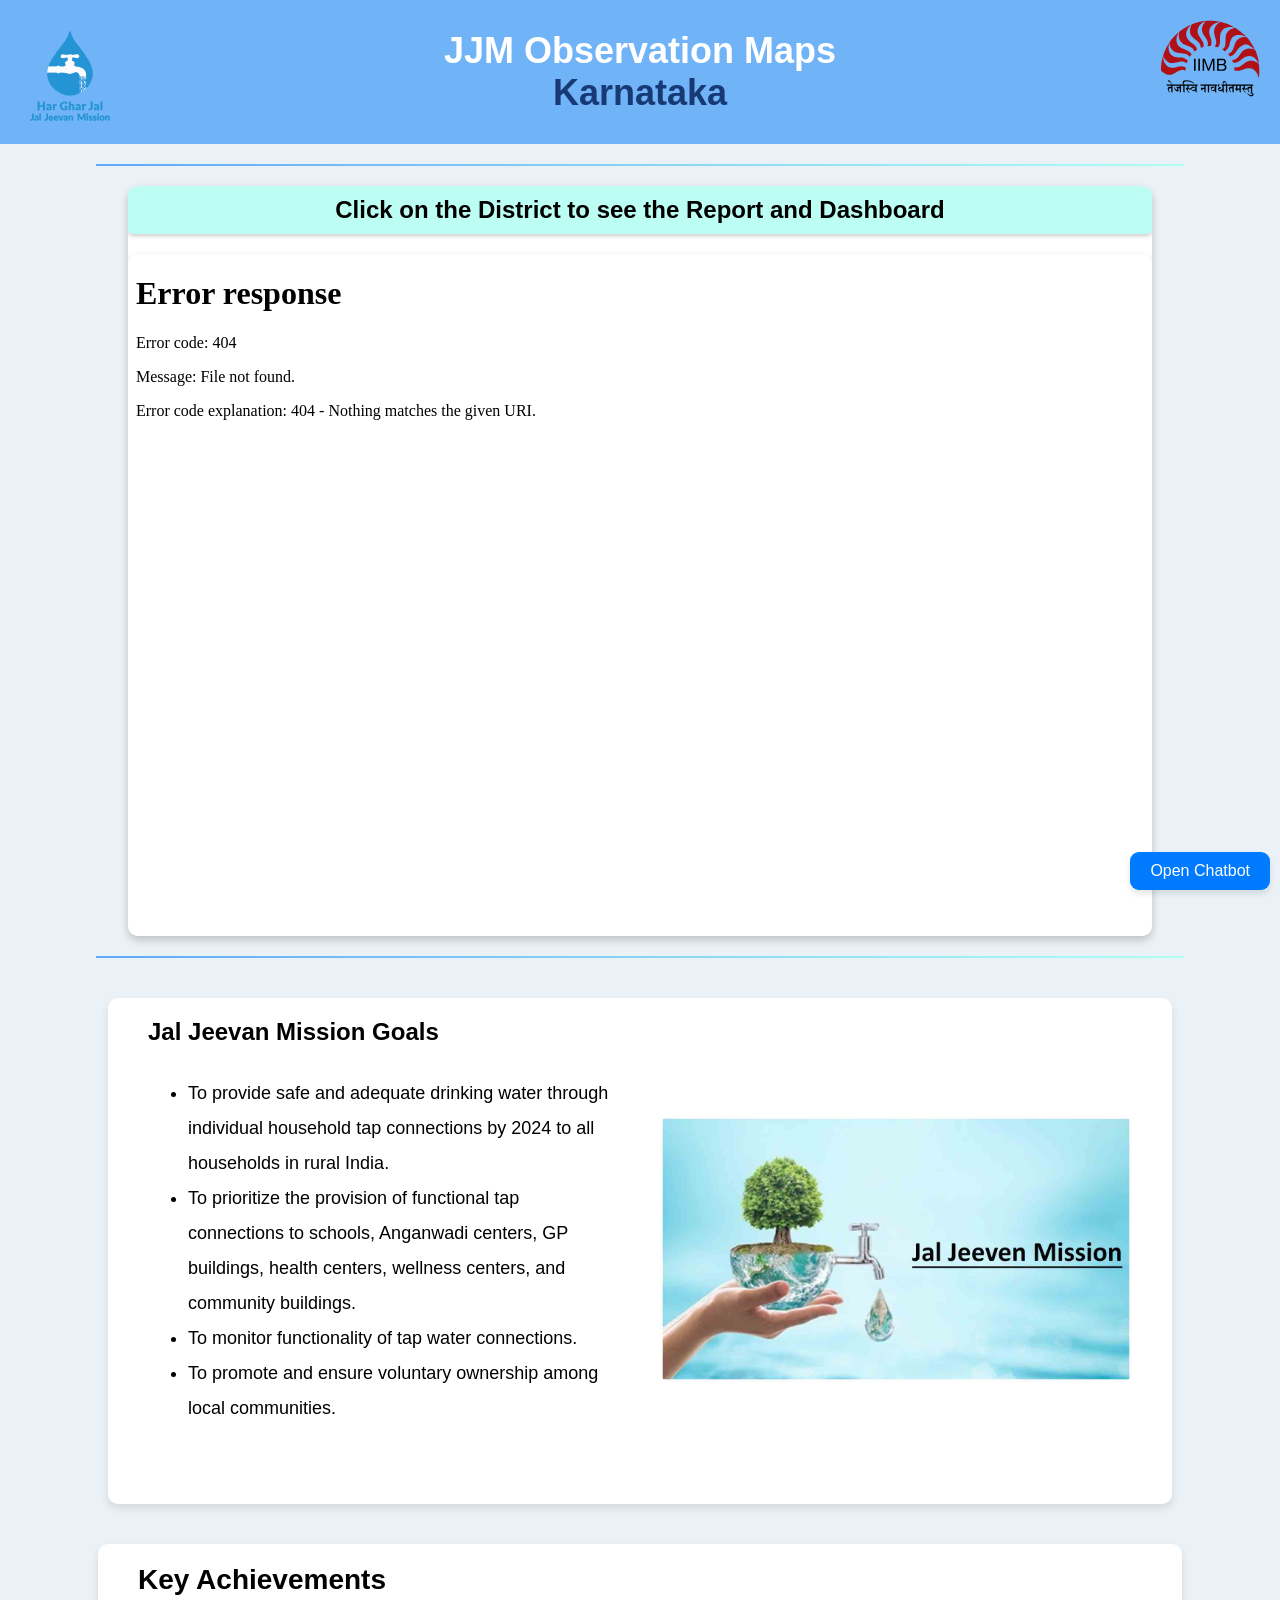
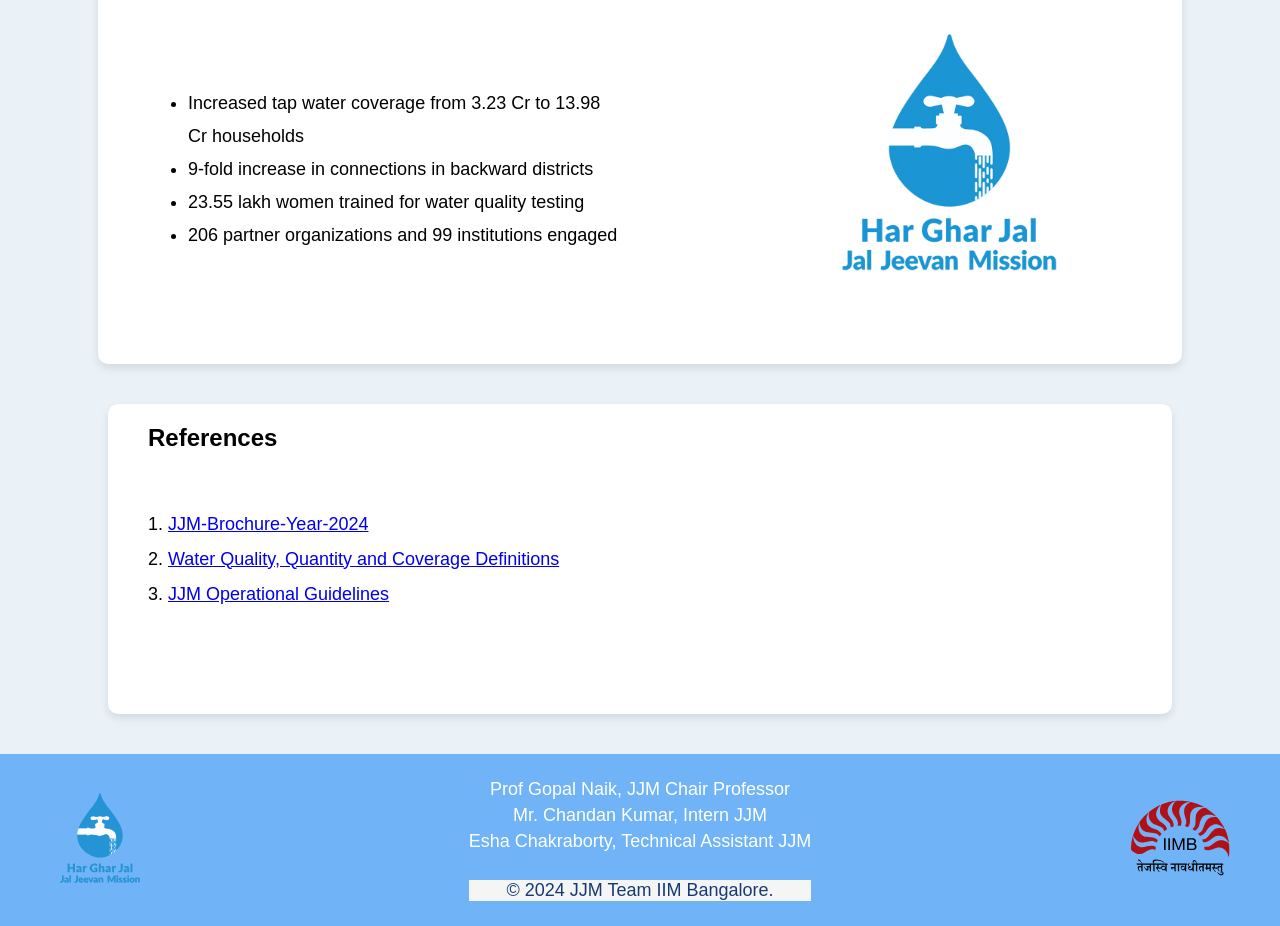
==== commit 2c30eb88: "Updated Landing Page" ====
--- a/index.html
+++ b/index.html
@@ -27,18 +27,7 @@
         class="logo-right"
       />
     </header>
-    <!-- <div class="district-links">
-      <a href="Tumkur.html" target="_blank">Tumkur</a>
-      <a href="Ramanagar.html" target="_blank">Ramanagara [WashReport]</a>
-      <a href="Bagalkote.html" target="_blank">Bagalkote</a>
-      <a href="Uttara Kannada.html" target="_blank">Uttara Kannada</a>
-      <a href="Hassan.html" target="_blank">Hassan</a>
-      <a href="Gadag.html" target="_blank">Gadag [Latest]</a>
-      <a href="Yadgir.html" target="_blank">Yadgir</a>
-      <a href="https://yadgir-analysis.netlify.app/" target="_blank"
-        >Yadgir Analysis Report</a
-      >
-    </div> -->
+
     <hr />
 
     <!-- MAP -->
@@ -65,27 +54,34 @@
       <div class="content-text">
         <ul>
           <li>
-            Provide tap connections to all rural households for regular,
-            long-term supply of safe drinking water
+            To provide safe and adequate drinking water through individual
+            household tap connections by 2024 to all households in rural India.
           </li>
-          <li>Ensure water quality and reduce water-borne diseases</li>
           <li>
-            Empower communities in planning, implementing, operating &
-            maintaining systems
+            To prioritize the provision of functional tap connections to
+            schools, Anganwadi centers, GP buildings, health centers, wellness
+            centers, and community buildings.
           </li>
-          <li>Promote groundwater recharge, conservation and reuse</li>
+          <li>To monitor functionality of tap water connections.</li>
+          <li>
+            To promote and ensure voluntary ownership among local communities.
+          </li>
         </ul>
       </div>
       <div class="content-image">
-        <img src="./Images/Bg/goals.jpg" alt="Image related to goals" />
+        <img
+          src="./Images/Bg/goals.jpg"
+          alt="Image related to goals"
+          class="goals-image"
+        />
       </div>
     </section>
 
     <section
-      class="content-section"
-      data-aos="fade-right"
-      data-aos-offset="300"
-      data-aos-duration="1000"
+      class="content-section key-achievements"
+      data-aos="fade-left"
+      data-aos-offset="200"
+      data-aos-duration="800"
       data-aos-easing="ease-in-out"
       data-aos="fade-up"
       data-aos-anchor-placement="center-bottom"
@@ -110,7 +106,7 @@
       </div>
     </section>
 
-    <section class="content-section">
+    <section class="content-section reference">
       <h2 class="section-heading">References</h2>
       <div class="content-text">
         <ul class="references-list">
@@ -140,10 +136,10 @@
     </section>
 
     <!-- EMBEDDING STREAMLIT APP -->
-    <button id="toggle-streamlit">Close Chatbot</button>
+    <button id="toggle-streamlit">Open Chatbot</button>
     <iframe
       id="streamlit-container"
-      src="https://jjm-chatbot.streamlit.app/?embed=true&embed_options=light_theme&embed_options=hide_loading_screen"
+      src="https://jjmchatbot.streamlit.app/?embed=true&embed_options=light_theme&embed_options=hide_loading_screen"
       style="height: 500px; width: 40%; border: 2px; border-color: blue"
     ></iframe>
     <script src="script.js"></script>
--- a/style.css
+++ b/style.css
@@ -1,6 +1,6 @@
 body {
   font-family: Arial, sans-serif;
-  background-color: #f5f5f5;
+  background-color: #eaf2f7;
   margin: 0;
   padding: 0;
 }
@@ -27,16 +27,16 @@
   position: absolute;
   top: 20px;
   left: 20px;
-  width: 100px; /* Set a fixed width for the left logo */
-  height: auto; /* Maintain aspect ratio */
+  width: 100px;
+  height: auto;
 }
 
 .logo-right {
   position: absolute;
   top: 20px;
   right: 20px;
-  width: 100px; /* Set a fixed width for the right logo */
-  height: auto; /* Maintain aspect ratio */
+  width: 100px;
+  height: auto;
 }
 
 .district-links {
@@ -60,18 +60,22 @@
   color: #fff;
 }
 
-/* Ensure the images don't overflow */
 .overview-image {
   max-width: 50%;
   height: 83vh;
   border-radius: 8px;
 }
 
-.goals-image,
+.goals-image {
+  width: 100%;
+  height: auto;
+  border-radius: 10px;
+}
+
 .achievements-image {
   width: 100%;
   height: auto;
-  border-radius: 10px;
+  border-radius: 15px;
 }
 
 .map-container {
@@ -82,10 +86,7 @@
   overflow: hidden;
   position: relative;
   background: white;
-  margin-left: 10%;
-  margin-right: 10%;
-  margin-top: 20px;
-  margin-bottom: 20px;
+  margin: 20px auto;
 }
 
 .map-containerrr {
@@ -96,8 +97,7 @@
   overflow: hidden;
   position: relative;
   background: white;
-  margin-top: 20px;
-  margin-bottom: 20px;
+  margin: 20px 0;
 }
 
 .map-container iframe {
@@ -116,13 +116,12 @@
   font-weight: bold;
 }
 
-/* Content sections */
 .content-section {
   position: relative;
   display: flex;
   justify-content: center;
   align-items: center;
-  margin: 40px auto 20px auto;
+  margin: 40px auto;
   width: 80%;
   padding: 20px;
   box-shadow: 0 4px 8px rgba(0, 0, 0, 0.1);
@@ -132,13 +131,14 @@
 
 .content-text {
   flex: 1;
-  padding: 40px 20px 20px 20px; /* Add padding to account for the heading */
+  padding: 40px 20px;
   line-height: 35px;
+  font-size: 18px;
 }
 
 .content-image {
   flex: 1;
-  padding: 40px 20px 20px 20px; /* Add padding to account for the heading */
+  padding: 40px 20px;
 }
 
 .content-image img {
@@ -157,7 +157,6 @@
 }
 
 /* Streamlit stylings */
-/* Style the toggle button */
 #toggle-streamlit {
   position: fixed;
   bottom: 10px;
@@ -170,7 +169,7 @@
   border-radius: 9px;
   cursor: pointer;
   box-shadow: 0 4px 6px rgba(0, 0, 0, 0.1);
-  z-index: 1000; /* Ensure the button is above other elements */
+  z-index: 1000;
   transition: background-color 0.3s ease;
 }
 
@@ -178,16 +177,16 @@
   background-color: #0056b3;
 }
 
-/* Container for the iframe */
 #streamlit-container {
   position: fixed;
   bottom: 0;
   right: 0;
   width: 100%;
   height: 0;
-  border: none;
-  transition: height 0.3s ease;
-  z-index: 999; /* Ensure the container is below the button */
+  opacity: 0;
+  border: none;
+  transition: height 0.5s ease-in-out, opacity 0.5s ease-in-out;
+  z-index: 999;
 }
 
 #streamlit-iframe {
@@ -196,7 +195,6 @@
   border: none;
 }
 
-/* Footer */
 .footer {
   display: flex;
   justify-content: space-between;
@@ -221,13 +219,13 @@
 }
 
 .references ul {
-  list-style-type: decimal; /* Use decimal for numbered list */
-  padding-left: 20px; /* Add padding for proper alignment */
+  list-style-type: decimal;
+  padding-left: 20px;
   margin: 0;
 }
 
 .references li {
-  margin-bottom: 10px; /* Add space between list items */
+  margin-bottom: 10px;
   line-height: 1.6;
 }
 
@@ -244,9 +242,39 @@
   top: 0;
   left: 20px;
   margin: 0;
-  padding: 10px;
+  padding: 20px;
   font-size: 24px;
   font-weight: bold;
   background-color: #fff;
   z-index: 1;
 }
+
+/* Key Achievements Specific Styles */
+.key-achievements {
+  padding: 30px;
+  border-radius: 10px;
+  height: 40vh;
+}
+
+.key-achievements h2 {
+  font-size: 28px;
+  font-weight: 700;
+  margin-bottom: 20px;
+}
+
+.key-achievements .content-text {
+  font-size: 18px;
+  line-height: 33px;
+  margin-top: 30px;
+}
+
+.key-achievements .content-image img {
+  width: 80%;
+  height: 70%;
+  margin-left: 100px;
+}
+
+.reference {
+  /* border: 2px solid red; */
+  height: 30vh;
+}
